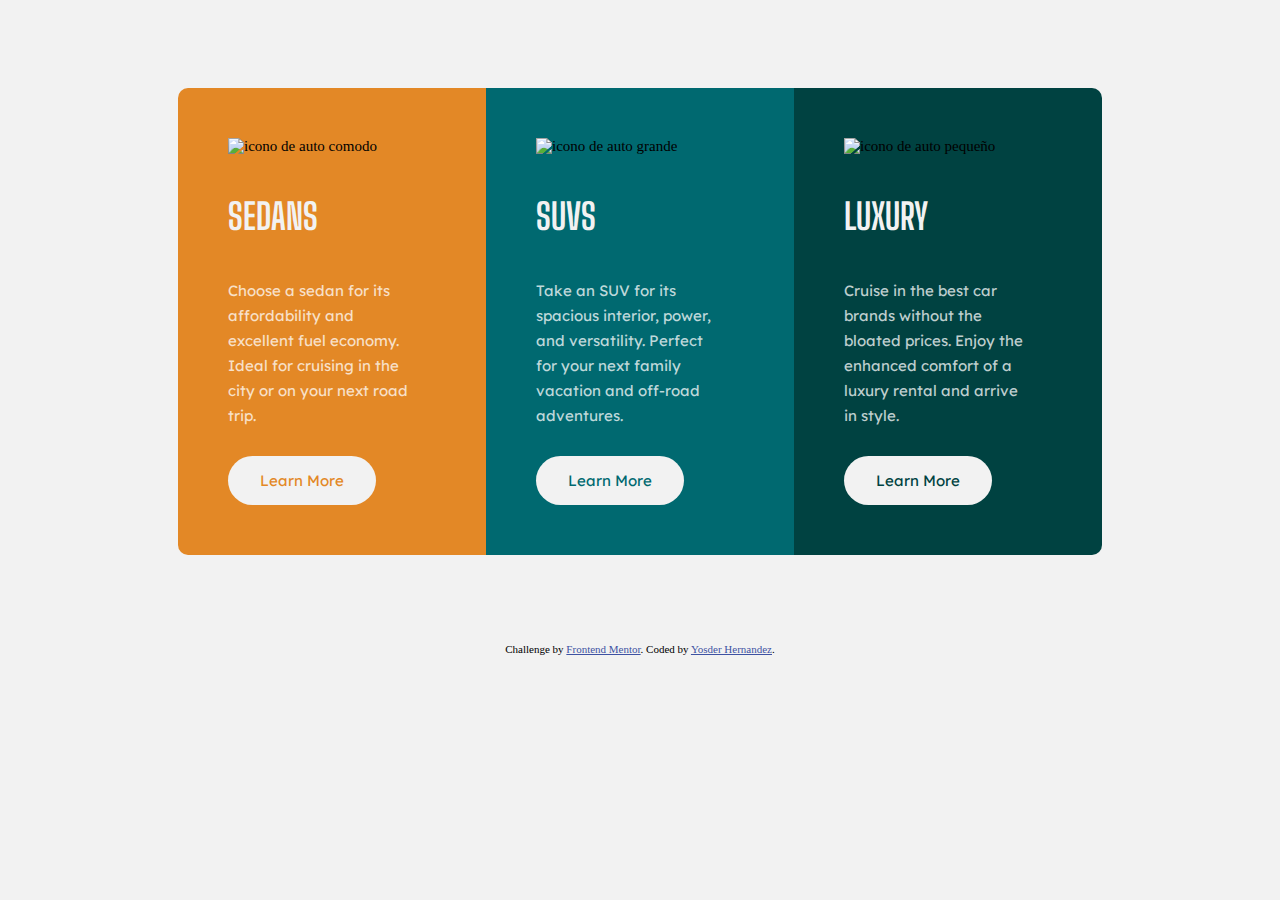
==== index.html @ 82bfd254 "reparo index" ====
<!DOCTYPE html>
<html lang="en">
<head>
  <meta charset="UTF-8">
  <meta name="viewport" content="width=device-width, initial-scale=1.0"> <!-- displays site properly based on user's device -->

  <link rel="icon" type="image/png" sizes="32x32" href="./images/favicon-32x32.png">
  <link rel="stylesheet" href="./src/css/style.css">
  
  <title>Frontend Mentor | 3-column preview card component</title>

</head>
<body>
  <main class="main">
    <section class="main__center">

      <section class="main-card main-card__orange">
        <div class="card-icon"><span><img src="./images/icon-sedans.svg" alt="icono de auto comodo"></span></div>
        <h2 class="card-title">Sedans</h2>
        <p class="card-text">
          Choose a sedan for its affordability and excellent fuel economy. Ideal for cruising in the city 
          or on your next road trip.
        </p>
        <button class="card-button">Learn More</button>
      </section>
    
    
      <section class="main-card main-card__blue">
        <div class="card-icon"><span><img src="./images/icon-suvs.svg" alt=" icono de auto grande"></span></div>
        <h2 class="card-title">SUVs</h2>
        <p class="card-text">
          Take an SUV for its spacious interior, power, and versatility. Perfect for your next family vacation 
          and off-road adventures.
        </p>
        <button class="card-button">Learn More</button>
      </section>
    
    
      <section class="main-card main-card__green">
        <div class="card-icon"><span><img src="./images/icon-luxury.svg" alt="icono de auto pequeño"></span></div>
        <h2 class="card-title">Luxury</h2>
        <p class="card-text">
          Cruise in the best car brands without the bloated prices. Enjoy the enhanced comfort of a luxury 
          rental and arrive in style.
        </p>
        <button class="card-button">Learn More</button>
      </section>
    </section>
  </main>
  

  <footer>
    <div class="attribution">
      Challenge by <a href="https://www.frontendmentor.io?ref=challenge" target="_blank">Frontend Mentor</a>. 
      Coded by <a href="#">Yosder Hernandez</a>.
    </div>
  </footer>
  
</body>
</html>
---- src/css/style.css ----
@import url(./globales.css);

.main{
    width: 100%;
    display: grid;
    place-content: center;
}
.main__center{
    margin: 88px auto;
}

.main-card{
    padding: 50px;
    max-width: 330px;

}

.card-icon span img{
    width: 68px;
    height: 42px;
}

.main-card .card-title{
    font-family: var(--fontPrincipal);
    font-size: 36px;
    font-weight: 700;
    color: var(--veryLightGray);
    text-transform: uppercase;
    margin-top: 40px;
}

.main-card .card-text{
    font-family: var(--fontSecundary);
    color: var(--transparentWhite);
    width: 90%;
    font-weight: 400;
    line-height: 25px;
    margin-top: 40px;
}

.main-card .card-button{
    border: none;
    background-color: var(--veryLightGray);
    padding: 15px 32px;
    border-radius: 50px;
    font-size: 15px;
    font-family: var(--fontSecundary);
    font-weight: 400;
    margin-top: 28px;
}

.main-card:nth-child(1){
    border-radius: 10px 10px 0 0;
}
.main-card:nth-child(3){
    border-radius: 0 0 10px 10px;
}


.main-card__orange{
    background-color: var(--brightOrange);
}
.main-card__orange button{
    color: var(--brightOrange);
}
.main-card__blue{
    background-color: var(--darkCyan);
}
.main-card__blue button{
    color: var(--darkCyan);
}
.main-card__green{
    background-color: var(--veryDarkCyan);
}
.main-card__green button{
    color: var(--veryDarkCyan);
}

@media (min-width: 870px){
    .main__center{
        display: grid;
        grid-template-columns: repeat(3, 1fr);
    }
    .main-card{
        width: 308px;
    }
    .main-card:nth-child(1){
        border-radius: 10px 0 0 10px;
    }
    .main-card:nth-child(3){
        border-radius: 0 10px 10px 0;
    }

}



.attribution { font-size: 11px; text-align: center; }
    .attribution a { color: hsl(228, 45%, 44%); }
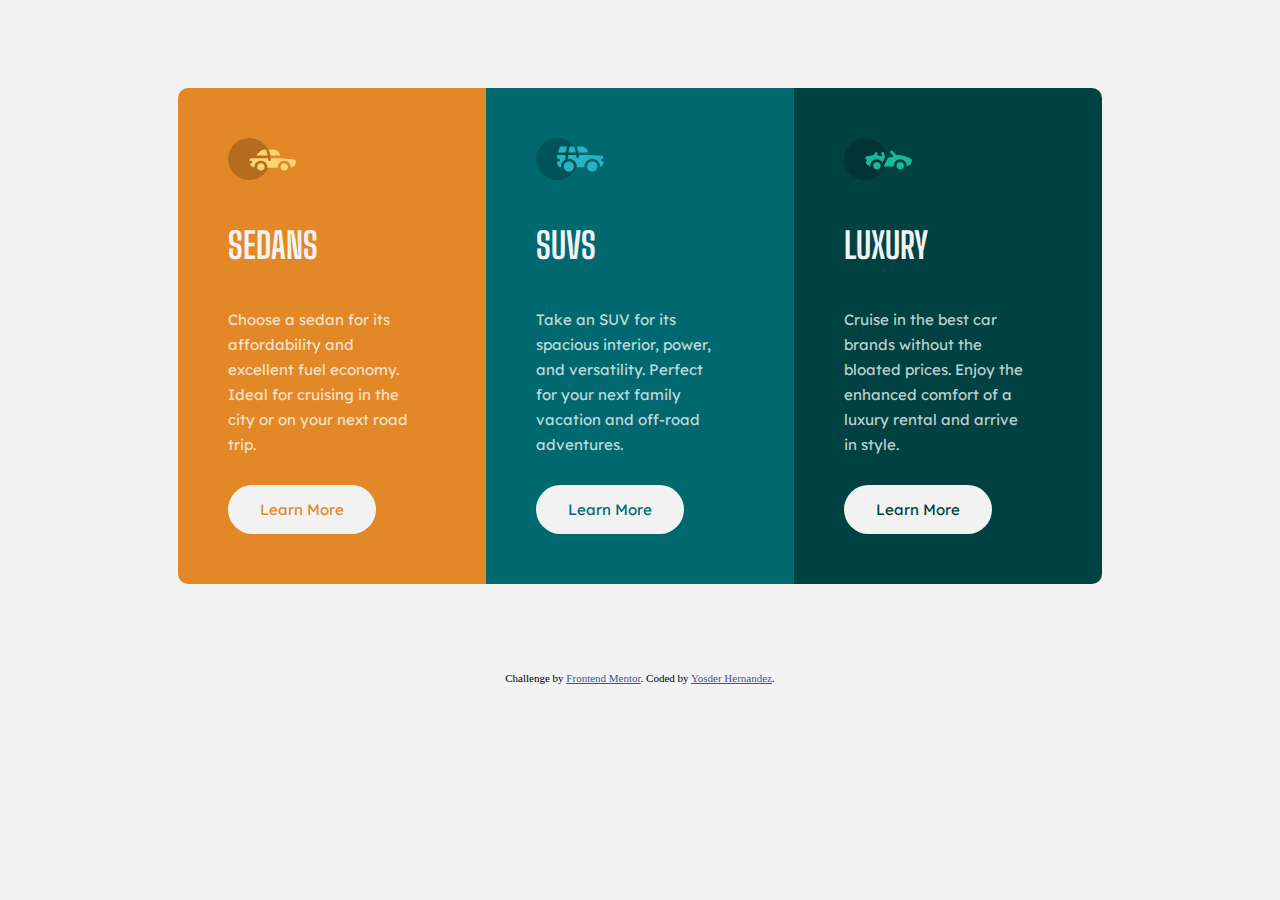
==== commit a9553288: "reparo img" ====
--- a/index.html
+++ b/index.html
@@ -15,7 +15,7 @@
     <section class="main__center">
 
       <section class="main-card main-card__orange">
-        <div class="card-icon"><span><img src="./images/icon-sedans.svg" alt="icono de auto comodo"></span></div>
+        <div class="card-icon"><span><img src="./src/images/icon-sedans.svg" alt="icono de auto comodo"></span></div>
         <h2 class="card-title">Sedans</h2>
         <p class="card-text">
           Choose a sedan for its affordability and excellent fuel economy. Ideal for cruising in the city 
@@ -26,7 +26,7 @@
     
     
       <section class="main-card main-card__blue">
-        <div class="card-icon"><span><img src="./images/icon-suvs.svg" alt=" icono de auto grande"></span></div>
+        <div class="card-icon"><span><img src="./src/images/icon-suvs.svg" alt=" icono de auto grande"></span></div>
         <h2 class="card-title">SUVs</h2>
         <p class="card-text">
           Take an SUV for its spacious interior, power, and versatility. Perfect for your next family vacation 
@@ -37,7 +37,7 @@
     
     
       <section class="main-card main-card__green">
-        <div class="card-icon"><span><img src="./images/icon-luxury.svg" alt="icono de auto pequeño"></span></div>
+        <div class="card-icon"><span><img src="./src/images/icon-luxury.svg" alt="icono de auto pequeño"></span></div>
         <h2 class="card-title">Luxury</h2>
         <p class="card-text">
           Cruise in the best car brands without the bloated prices. Enjoy the enhanced comfort of a luxury 
